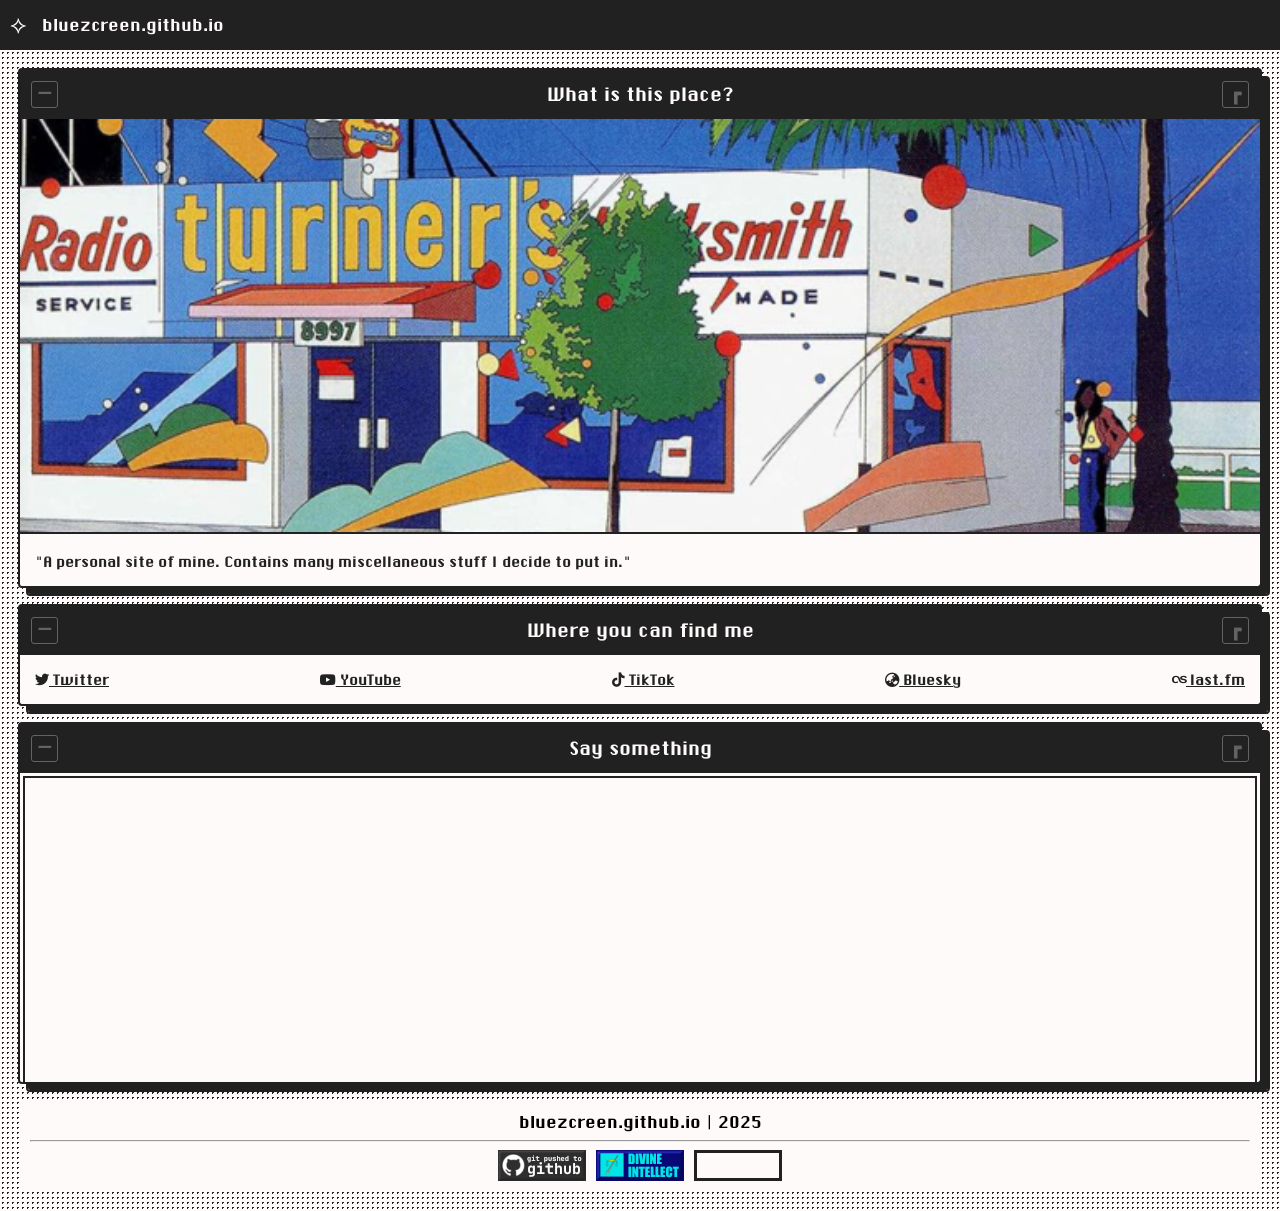
==== index.html @ 4a12a85e "draft 4" ====
<!DOCTYPE html>

<html>
<head>
  <meta http-equiv="CONTENT-TYPE" content="text/html; charset=UTF-8">
  <meta http-equiv="refresh" content="0; url=/home" />
  <link rel="icon" type="image/x-icon" href="visuals/imgs/favicon.jpg">
</head>
<body>

</body>
</html>
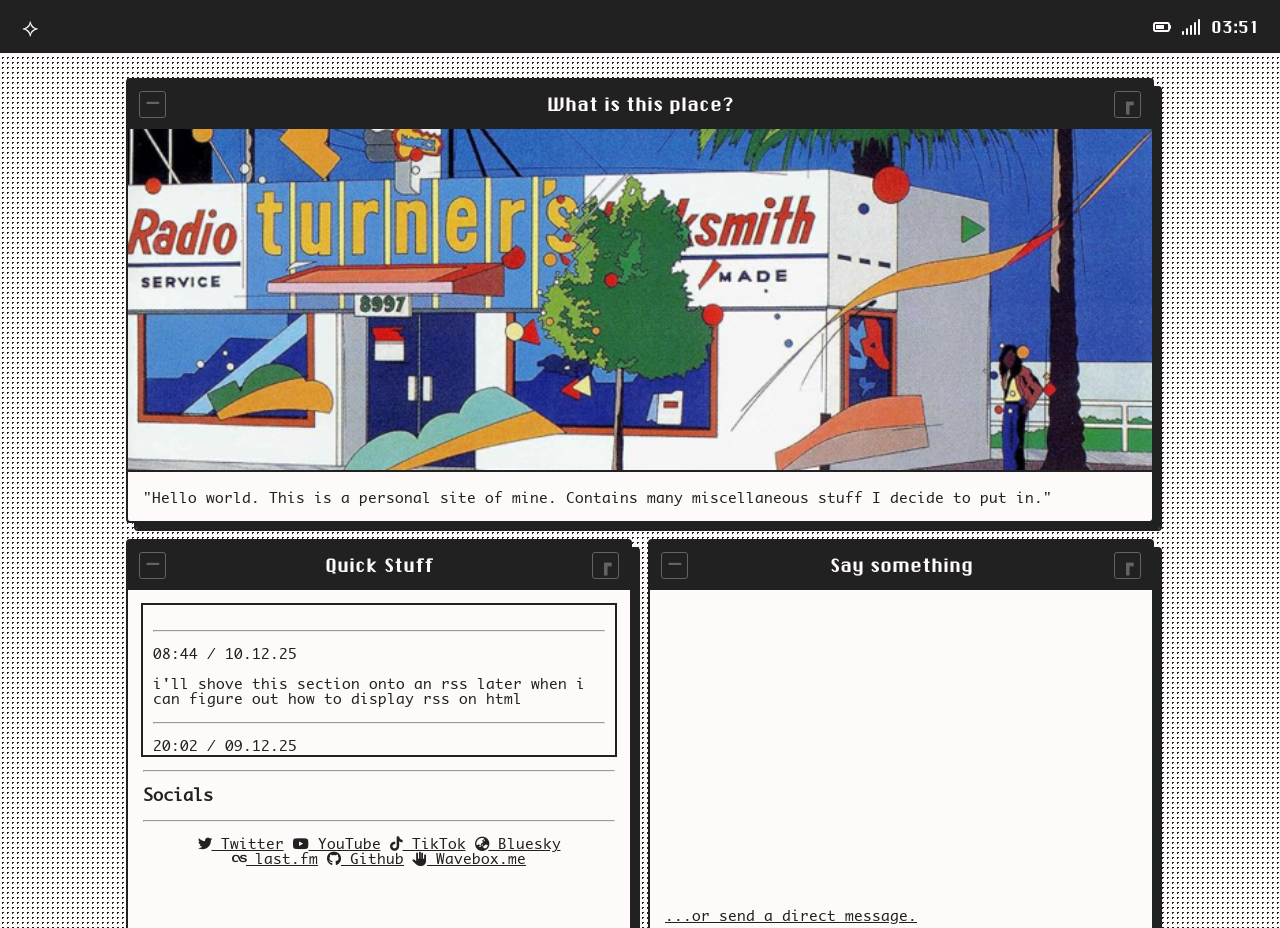
==== commit 7b7663b1: "navbar tweaked" ====
--- a/index.html
+++ b/index.html
@@ -3,10 +3,16 @@
 <html>
 <head>
   <meta http-equiv="CONTENT-TYPE" content="text/html; charset=UTF-8">
-  <meta http-equiv="refresh" content="0; url=/home" />
+  <link type="text/css" rel="stylesheet" media="all" href="visuals/themes/style.css" id="theme" />
+  <link rel="stylesheet" href="https://cdnjs.cloudflare.com/ajax/libs/font-awesome/6.5.0/css/all.min.css">
   <link rel="icon" type="image/x-icon" href="visuals/imgs/favicon.jpg">
+  <meta name="viewport" content="width=device-width, initial-scale=1.0">
+  <title>bluezcreen.github.io</title>
+  <meta http-equiv="refresh" content="0; url=home/" />
+
 </head>
 <body>
-
+  
+  <script src="elements.js"></script>
 </body>
 </html>
--- a/visuals/themes/style.css
+++ b/visuals/themes/style.css
@@ -0,0 +1,338 @@
+/*variables*/
+
+:root {
+  --prim: #212121;
+  --seco: #FFFAFA;
+  --tert: #A7A7A7;
+  
+  --seco2: #222222;
+  --seco3: #333333;
+  --seco4: #444444;
+  --seco5: #555555;
+  --seco6: #666666;
+  
+  --test: red;
+  
+  --font1: "Chicago";
+  --font2: "Monaco";
+}
+
+/*desktop*/
+@media screen and (min-width: 900px) {
+  .content { padding: 80px 10vw 10vh 10vw !important; }
+  .dtp {
+      display: grid;
+      grid-template-columns: repeat(2, 1fr);
+      grid-template-rows: repeat(1, 1fr);
+      gap: 20px;
+  }
+  .dtc { flex: 1; }
+  
+  .array { /*for the cards on the tunes page*/
+    display: grid;
+    grid-template-columns: repeat(3, 1fr);
+    grid-template-rows: repeat(1, 1fr);
+    gap: 8px;
+  }
+}
+
+/*font*/
+
+@font-face {
+  font-family: "Monaco";
+  src: url("../fonts/Monaco.ttf");
+}
+
+@font-face {
+  font-family: "Chicago";
+  src: url("../fonts/ChicagoFLF.ttf");
+}
+
+/*core elements*/
+body {
+  font-family: var(--font2);
+  background-color: var(--seco);
+  background-image: radial-gradient(var(--prim) 1px, transparent 0);
+  background-size: 5px 5px;
+  
+  padding: 0;
+  margin: 0;
+}
+
+a {
+  color: var(--prim);
+  font-size: 0.9rem;
+}
+
+*, *::before, *::after {
+  box-sizing: border-box;
+}
+
+/*custom elements*/
+.content {
+  padding: 80px 25px 25px 25px;
+}
+
+p-anel {
+  display: block;
+}
+
+.window {
+  outline: 2px solid var(--prim);
+  background-color: var(--seco);
+  color: var(--prim);
+  filter: drop-shadow(8px 8px 0px var(--prim));
+  border-radius: 2px;
+  
+  margin-bottom: 20px;
+}
+
+.wbar {
+  font-family: var(--font1);
+  background-color: var(--prim);
+  color: var(--seco);
+  padding: 12px;
+  font-size: 1.1rem;
+  text-align: center;
+  display: flex;
+  align-items: center;
+  justify-content: space-between;
+}
+
+.sbar {
+  font-family: var(--font1);
+  background-color: var(--seco);
+  outline: 2px solid var(--prim);
+  filter: drop-shadow(8px 8px 0px var(--prim));
+  border-radius: 2px;
+  color: var(--prim);
+  
+  padding: 12px;
+  font-size: 1.1rem;
+  text-align: center;
+  
+  display: flex;
+  align-items: center;
+  margin-bottom: 20px;
+}
+
+.wcontent {
+  padding: 15px;
+  font-size: 0.9rem;
+}
+
+.banner {
+  width: 100%;
+  height: auto;
+  border-bottom: 2px solid var(--prim);
+}
+
+.bannerlnk {
+  width: 100%;
+  aspect-ratio: 3 / 1;
+  object-fit: cover;
+  border-bottom: 2px solid var(--prim);
+}
+
+.scrollbox {
+  display: block;
+  height: 150px;
+  overflow-y: scroll;
+  padding: 10px;
+  
+  outline: 2px solid var(--prim);
+}
+
+::-webkit-scrollbar {
+  width: 20px;
+}
+
+::-webkit-scrollbar-track {
+  background-color: gray;
+  outline: 2px solid #111111;
+}
+
+::-webkit-scrollbar-thumb {
+  background: #111111;
+}
+
+.ico {
+  padding: 0;
+  width: 25px;
+  height: 25px;
+  outline: 1px solid var(--seco);
+  color: var(--seco);
+  text-align: center;
+  font-weight: bold;
+  opacity: 0.3;
+  border-radius: 2px;
+  
+  display: inline-block;
+}
+
+
+
+.footer {
+  font-family: var(--font1);
+  background-color: var(--seco);
+  text-align: center;
+  margin-left: auto;
+  margin-right: auto;
+  align-items: center;
+  padding: 10px;
+}
+
+.navb {
+  display: flex;
+  align-items: center;
+  justify-content: space-between;
+  gap: 15px;
+  padding: 10px;
+  width: 100%;
+  position: fixed;
+  top: 0;
+  left: 0;
+  z-index: 999;
+  box-sizing: border-box;
+
+  background-color: var(--prim);
+  color: var(--seco);
+  border-bottom: 2px solid var(--seco);
+  font-family: var(--font1);
+}
+
+.navb a {
+  color: var(--seco) !important;
+  text-decoration: none;
+}
+
+n-avbar {
+  align-items: center;
+}
+
+.icon {
+  display: inline;
+  width: 1rem;
+  aspect-ratio: 1 / 1;
+  align-items: center;
+}
+/*i suck at making variants*/
+.icon2 {
+  display: inline;
+  width: 2rem;
+  aspect-ratio: 1 / 1;
+  align-items: center;
+  padding: 0 0.75rem 0 0;
+}
+
+.badges {
+  margin-left: auto;
+  margin-right: auto;
+  
+  display: grid;
+  grid-template-columns: repeat(4, 1fr);
+  grid-auto-rows: repeat(2, 1fr);
+  grid-column-gap: 5px;
+  row-gap: 5px;
+  max-width: 367px;
+}
+
+#clock {
+  white-space: nowrap;
+  font-size: 1rem;
+}
+
+.dr1 {
+  position: relative;
+  display: inline-block;
+}
+
+.drb1 {
+  width: 40px;
+  font-family: var(--font1);
+  padding: 0;
+  font-size: 25px;
+  background-color: var(--prim);
+  color: var(--seco);
+  border: none;
+}
+
+.drc1 {
+  display: none;
+  position: absolute;
+  background-color: var(--prim);
+  color: var(--seco) !important;
+  min-width: 15rem;
+  border-radius: 2px;
+  font-size: 1rem;
+  
+  outline: 2px solid var(--seco);
+  
+  z-index: 5;
+  padding: 15px;
+}
+
+.dr1:hover .drc1 {display: block;}
+
+.dr2 {
+  position: relative;
+  display: inline-block;
+}
+
+.drb2 {
+  padding: 0;
+  font-size: 15px;
+  background-color: var(--prim);
+  color: var(--seco);
+  border: none;
+  font-family: "Chicago";
+}
+
+.drc2 {
+  display: none;
+  position: absolute;
+  background-color: var(--prim);
+  color: var(--seco);
+  min-width: 160px;
+  font-size: 1rem;
+  
+  outline: 2px solid var(--seco);
+  
+  z-index: 5;
+  padding: 15px;
+}
+
+.drc2 button {
+  border: none;
+  font-size: 1rem;
+  font-family: "Chicago";
+  color: var(--seco);
+  background-color: var(--prim);
+}
+
+.dr2:hover .drc2 {display: block;}
+
+/*quick stuff*/
+
+.even {
+  display: flex;
+  justify-content: space-between;
+}
+
+.df {
+  display: flex;
+  justify-content: center;
+  gap: 10px;
+}
+
+strong {
+  font-size: 1rem;
+  font-family: "Chicago";
+  font-weight: bold;
+}
+
+.center {
+  margin-left: auto;
+  margin-right: auto;
+  text-align: center;
+}
